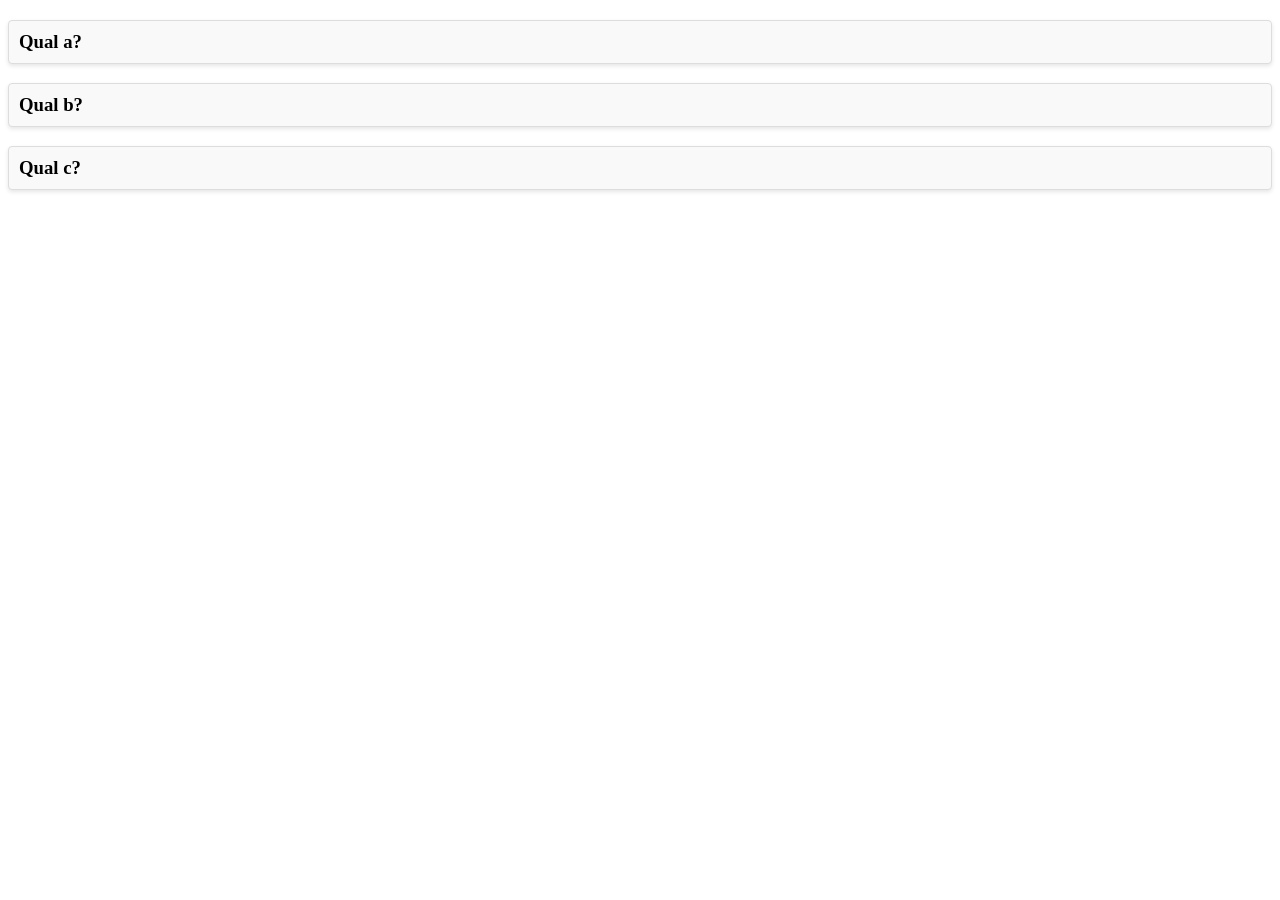
==== index.html @ 614316bc "alteracao de nome" ====
<!DOCTYPE html>
<html lang="en">
<head>
    <meta charset="UTF-8">
    <title>FAQ</title>

    <style>
.dt_faq_section h3[itemprop="name"] {
  cursor: pointer;
  background-color: #f9f9f9;
  padding: 10px;
  border: 1px solid #ddd;
  margin-top: 20px;
  border-radius: 4px;
  box-shadow: 0 2px 4px rgba(0, 0, 0, 0.1);
  margin-bottom: -1px;
}

.flat-bottom {
  border-bottom-left-radius: 0 !important;
  border-bottom-right-radius: 0 !important;
}

.dt_faq_section [itemprop="acceptedAnswer"] {
  padding: 10px;
  border: 1px solid #ddd;
  background-color: #fff;
  border-bottom-left-radius: 4px;
  border-bottom-right-radius: 4px;
  box-shadow: 0 2px 4px rgba(0, 0, 0, 0.05);
  border-top: none;
}

.flat-top {
  margin-top: 0;
}

.dt_faq_section [itemprop="acceptedAnswer"] p {
  margin: 0;
}
    </style>

    <script src="https://code.jquery.com/jquery-3.6.0.min.js"></script>
</head>

<body>
  <section class="dt_faq_section">
    <div itemprop="mainEntity" itemscope="" itemtype="https://schema.org/Question">
      <h3 itemprop="name">Qual a?</h3>
      <div itemprop="acceptedAnswer" itemscope="" itemtype="https://schema.org/Answer">
        <p itemprop="text">Resp a </p>
      </div>
    </div>
  </section>

  <section class="dt_faq_section">
    <div itemprop="mainEntity" itemscope="" itemtype="https://schema.org/Question">
      <h3 itemprop="name">Qual b?</h3>
      <div itemprop="acceptedAnswer" itemscope="" itemtype="https://schema.org/Answer">
        <p itemprop="text">Resp b </p>
      </div>
    </div>
  </section>

  <section class="dt_faq_section">
    <div itemprop="mainEntity" itemscope="" itemtype="https://schema.org/Question">
      <h3 itemprop="name">Qual c?</h3>
      <div itemprop="acceptedAnswer" itemscope="" itemtype="https://schema.org/Answer">
        <p itemprop="text">Resp c </p>
      </div>
    </div>
  </section>

<script>
jQuery(document).ready(function() {
  // Oculta todas as respostas quando a página é carregada
  jQuery('.dt_faq_section [itemprop="acceptedAnswer"]').hide();

  // Adiciona um evento de clique aos títulos das perguntas
  jQuery('.dt_faq_section h3[itemprop="name"]').click(function() {
    // Alterna a visibilidade da resposta correspondente
    jQuery(this).next('[itemprop="acceptedAnswer"]').slideToggle();
    // Alterna a classe para ajustar os estilos de borda
    jQuery(this).toggleClass('flat-bottom');
    jQuery(this).next('[itemprop="acceptedAnswer"]').toggleClass('flat-top');
  });
});
</script>
</body>
</html>
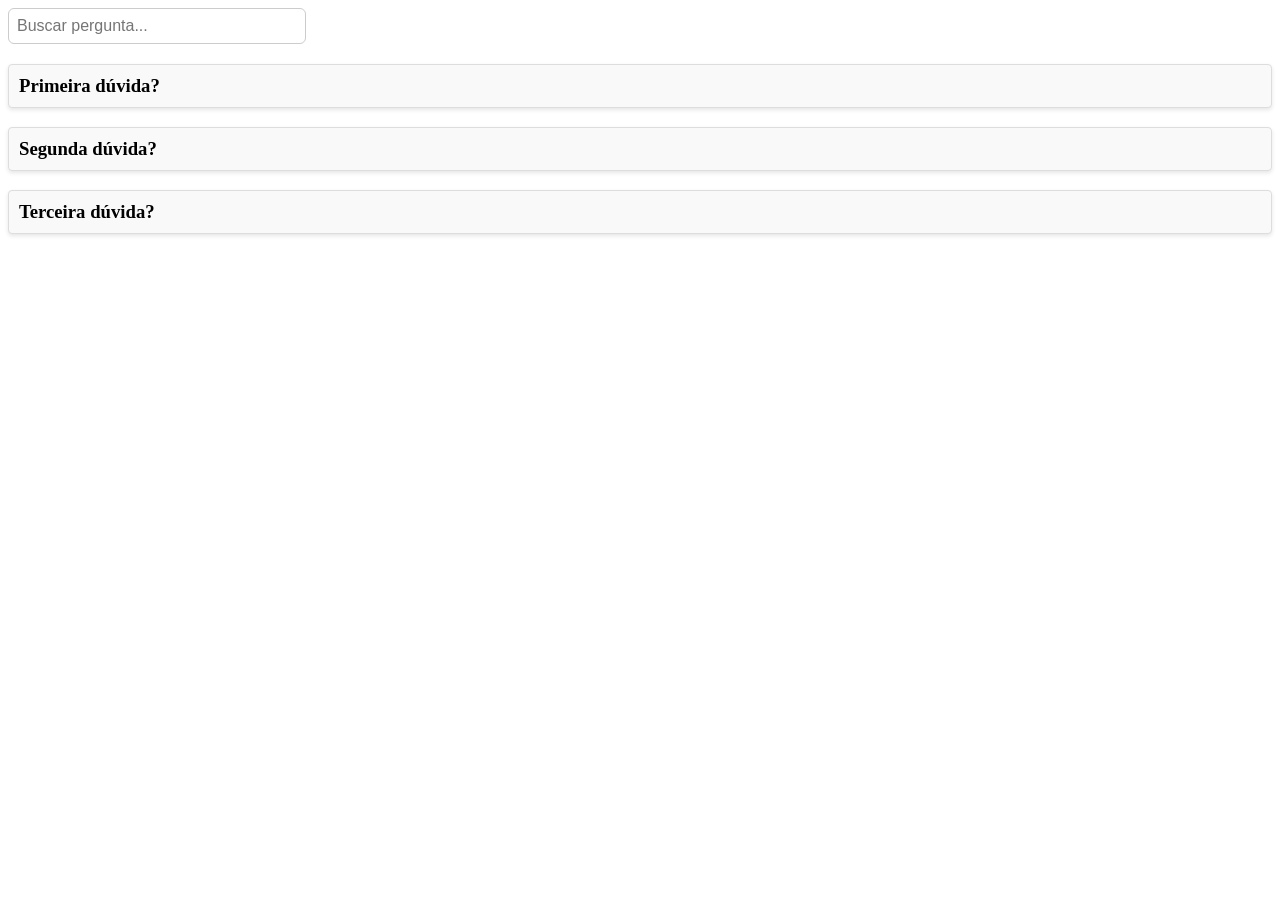
==== commit cfadf183: "inclusao da busca" ====
--- a/index.html
+++ b/index.html
@@ -44,29 +44,33 @@
 </head>
 
 <body>
+
+<input type="text" id="busca" placeholder="Buscar pergunta..."
+  style="width: 280px; padding: 8px; font-size: 16px; border: 1px solid #ccc; border-radius: 6px;">
+
   <section class="dt_faq_section">
     <div itemprop="mainEntity" itemscope="" itemtype="https://schema.org/Question">
-      <h3 itemprop="name">Qual a?</h3>
+      <h3 itemprop="name">Primeira dúvida?</h3>
       <div itemprop="acceptedAnswer" itemscope="" itemtype="https://schema.org/Answer">
-        <p itemprop="text">Resp a </p>
+        <p itemprop="text">Resposta 1</p>
       </div>
     </div>
   </section>
 
   <section class="dt_faq_section">
     <div itemprop="mainEntity" itemscope="" itemtype="https://schema.org/Question">
-      <h3 itemprop="name">Qual b?</h3>
+      <h3 itemprop="name">Segunda dúvida?</h3>
       <div itemprop="acceptedAnswer" itemscope="" itemtype="https://schema.org/Answer">
-        <p itemprop="text">Resp b </p>
+        <p itemprop="text">Resposta 2</p>
       </div>
     </div>
   </section>
 
   <section class="dt_faq_section">
     <div itemprop="mainEntity" itemscope="" itemtype="https://schema.org/Question">
-      <h3 itemprop="name">Qual c?</h3>
+      <h3 itemprop="name">Terceira dúvida?</h3>
       <div itemprop="acceptedAnswer" itemscope="" itemtype="https://schema.org/Answer">
-        <p itemprop="text">Resp c </p>
+        <p itemprop="text">Resposta 3 </p>
       </div>
     </div>
   </section>
@@ -85,6 +89,21 @@
     jQuery(this).next('[itemprop="acceptedAnswer"]').toggleClass('flat-top');
   });
 });
+  $('#busca').on('keyup', function() {
+  var termo = $(this).val().toLowerCase();
+
+  $('.dt_faq_section').each(function() {
+    var pergunta = $(this).find('h3[itemprop="name"]').text().toLowerCase();
+    var resposta = $(this).find('[itemprop="text"]').text().toLowerCase();
+
+    if (pergunta.includes(termo) || resposta.includes(termo)) {
+      $(this).show();
+    } else {
+      $(this).hide();
+    }
+  });
+});
+
 </script>
 </body>
 </html>
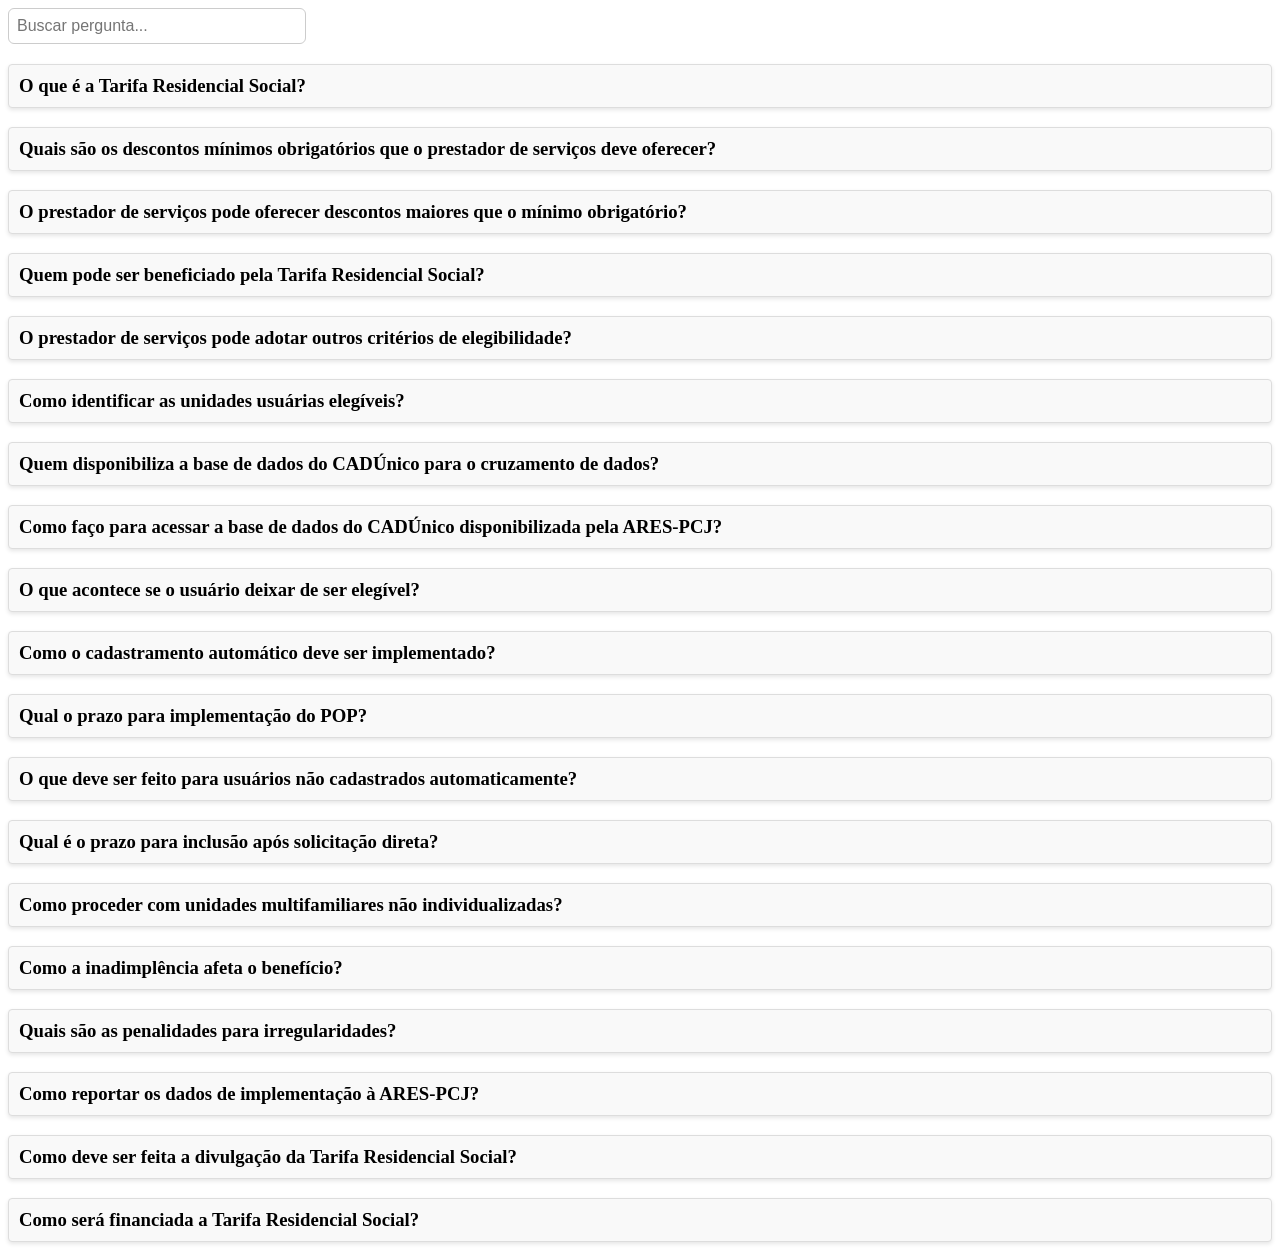
==== commit e3007079: "inclusao das perguntas e respostas" ====
--- a/index.html
+++ b/index.html
@@ -50,27 +50,264 @@
 
   <section class="dt_faq_section">
     <div itemprop="mainEntity" itemscope="" itemtype="https://schema.org/Question">
-      <h3 itemprop="name">Primeira dúvida?</h3>
-      <div itemprop="acceptedAnswer" itemscope="" itemtype="https://schema.org/Answer">
-        <p itemprop="text">Resposta 1</p>
-      </div>
-    </div>
-  </section>
-
-  <section class="dt_faq_section">
-    <div itemprop="mainEntity" itemscope="" itemtype="https://schema.org/Question">
-      <h3 itemprop="name">Segunda dúvida?</h3>
-      <div itemprop="acceptedAnswer" itemscope="" itemtype="https://schema.org/Answer">
-        <p itemprop="text">Resposta 2</p>
-      </div>
-    </div>
-  </section>
-
-  <section class="dt_faq_section">
-    <div itemprop="mainEntity" itemscope="" itemtype="https://schema.org/Question">
-      <h3 itemprop="name">Terceira dúvida?</h3>
-      <div itemprop="acceptedAnswer" itemscope="" itemtype="https://schema.org/Answer">
-        <p itemprop="text">Resposta 3 </p>
+      <h3 itemprop="name">O que é a Tarifa Residencial Social? </h3>
+      <div itemprop="acceptedAnswer" itemscope="" itemtype="https://schema.org/Answer">
+        <p itemprop="text">A Tarifa Residencial Social é um benefício que concede descontos
+          nas tarifas de água e esgoto para famílias de baixa renda, visando garantir o acesso
+          a serviços básicos essenciais com modicidade tarifária.</p>
+      </div>
+    </div>
+  </section>
+
+  <section class="dt_faq_section">
+    <div itemprop="mainEntity" itemscope="" itemtype="https://schema.org/Question">
+      <h3 itemprop="name">Quais são os descontos mínimos obrigatórios que o prestador
+        de serviços deve oferecer? </h3>
+      <div itemprop="acceptedAnswer" itemscope="" itemtype="https://schema.org/Answer">
+        <p itemprop="text">
+          <ul>
+            <li>50% de desconto para consumo de até 15 m³/mês.</li>
+            <li>25% de desconto para consumo entre 15 m³ e 20 m³/mês.</li>
+          </ul>
+        Para consumos superiores a 20 m³/mês, aplica-se o valor normal da tarifa, mas o
+        benefício não é perdido.
+        </p>
+      </div>
+    </div>
+  </section>
+
+  <section class="dt_faq_section">
+    <div itemprop="mainEntity" itemscope="" itemtype="https://schema.org/Question">
+      <h3 itemprop="name">O prestador de serviços pode oferecer descontos maiores
+        que o mínimo obrigatório? </h3>
+      <div itemprop="acceptedAnswer" itemscope="" itemtype="https://schema.org/Answer">
+        <p itemprop="text">Sim. A adoção de descontos maiores que o mínimo obrigatório
+          é permitida, observadas a razoabilidade e modicidade tarifária em relação
+          aos demais usuários, visto que o financiamento do benefício se dá majoritariamente
+          por meio de subsídios entre as categorias. </p>
+      </div>
+    </div>
+  </section>
+
+  <section class="dt_faq_section">
+    <div itemprop="mainEntity" itemscope="" itemtype="https://schema.org/Question">
+      <h3 itemprop="name">Quem pode ser beneficiado pela Tarifa Residencial Social? </h3>
+      <div itemprop="acceptedAnswer" itemscope="" itemtype="https://schema.org/Answer">
+        <p itemprop="text">Usuários com renda per capita de até 1/2 salário-mínimo que:
+        <ul>
+        <li>Estejam inscritos no CADÚnico ou;</li>
+        <li>Tenham membros na família que recebam Benefício de Prestação Continuada (BPC). </li>
+        </ul>
+        </p>
+      </div>
+    </div>
+  </section>
+
+  <section class="dt_faq_section">
+    <div itemprop="mainEntity" itemscope="" itemtype="https://schema.org/Question">
+      <h3 itemprop="name">O prestador de serviços pode adotar outros critérios de elegibilidade?</h3>
+      <div itemprop="acceptedAnswer" itemscope="" itemtype="https://schema.org/Answer">
+        <p itemprop="text">Sim. O prestador de serviços pode adotar outros critérios de
+          elegibilidade, desde que mantidos os critérios originais e que os novos apenas
+          ampliem o acesso ao benefício. Deve-se observar ainda a razoabilidade e
+          modicidade tarifária em relação aos demais usuários, visto que o financiamento
+          do benefício se dá majoritariamente por meio de subsídios entre as categorias.</p>
+      </div>
+    </div>
+  </section>
+
+  <section class="dt_faq_section">
+    <div itemprop="mainEntity" itemscope="" itemtype="https://schema.org/Question">
+      <h3 itemprop="name">Como identificar as unidades usuárias elegíveis? </h3>
+      <div itemprop="acceptedAnswer" itemscope="" itemtype="https://schema.org/Answer">
+        <p itemprop="text">
+          <ul>
+          <li>O prestador deve cruzar os dados do CADÚnico com o cadastro comercial,
+            utilizando o CPF como “chave” de integração. </li>
+          <li>Para o caso do BPC, até a presente versão destas “Perguntas Frequentes”
+            não há base de dados específica para cruzamento. Desta forma, o prestador
+            de serviços deve receber as solicitações diretamente nos canais de atendimento
+            ou, a seu critério, acessar bases oficiais à sua disposição para cruzamento de
+            dados, respeitados os critérios de elegibilidade. </li>
+          </ul>
+        </p>
+      </div>
+    </div>
+  </section>
+
+  <section class="dt_faq_section">
+    <div itemprop="mainEntity" itemscope="" itemtype="https://schema.org/Question">
+      <h3 itemprop="name">Quem disponibiliza a base de dados do CADÚnico para o cruzamento de dados? </h3>
+      <div itemprop="acceptedAnswer" itemscope="" itemtype="https://schema.org/Answer">
+        <p itemprop="text">A ARES-PCJ disponibilizará mensalmente aos prestadores de serviços as
+          bases de dados mais atualizadas do CADÚnico, a partir de convênio que possui com a
+          Secretaria Estadual de Desenvolvimento Social. </p>
+      </div>
+    </div>
+  </section>
+
+  <section class="dt_faq_section">
+    <div itemprop="mainEntity" itemscope="" itemtype="https://schema.org/Question">
+      <h3 itemprop="name">Como faço para acessar a base de dados do CADÚnico
+        disponibilizada pela ARES-PCJ? </h3>
+      <div itemprop="acceptedAnswer" itemscope="" itemtype="https://schema.org/Answer">
+        <p itemprop="text">Para o acesso à base de dados, o prestador de serviços deve
+          encaminhar o Termo de Responsabilidade e o(s) Termo(s) de Compromisso de
+          utilização dos dados devidamente assinados através da Plataforma de Protocolo
+          da ARES-PCJ (1Doc).</p>
+        <p itemprop="text">Após este envio, será compartilhado com os e-mails indicados o acesso a uma
+          pasta virtual permanente, onde poderá realizar mensalmente o download do arquivo
+          com a base de dados mais atualizada. </p>
+      </div>
+    </div>
+  </section>
+
+  <section class="dt_faq_section">
+    <div itemprop="mainEntity" itemscope="" itemtype="https://schema.org/Question">
+      <h3 itemprop="name">O que acontece se o usuário deixar de ser elegível? </h3>
+      <div itemprop="acceptedAnswer" itemscope="" itemtype="https://schema.org/Answer">
+        <p itemprop="text">O prestador deve notificar o usuário na fatura imediatamente
+          subsequente. O benefício será cancelado após três meses, caso as condições de
+          elegibilidade não sejam restabelecidas. </p>
+      </div>
+    </div>
+  </section>
+
+  <section class="dt_faq_section">
+    <div itemprop="mainEntity" itemscope="" itemtype="https://schema.org/Question">
+      <h3 itemprop="name">Como o cadastramento automático deve ser implementado? </h3>
+      <div itemprop="acceptedAnswer" itemscope="" itemtype="https://schema.org/Answer">
+        <p itemprop="text">O cadastramento automático deve:
+          <ul>
+          <li>Ser feito a partir da integração das bases de dados do CADÚnico e do
+            cadastro comercial. </li>
+          <li>Seguir Procedimento Operacional Padrão (POP) elaborado e enviado à ARES-PCJ. </li>
+          </ul>
+        </p>
+      </div>
+    </div>
+  </section>
+
+  <section class="dt_faq_section">
+    <div itemprop="mainEntity" itemscope="" itemtype="https://schema.org/Question">
+      <h3 itemprop="name">Qual o prazo para implementação do POP?</h3>
+      <div itemprop="acceptedAnswer" itemscope="" itemtype="https://schema.org/Answer">
+        <p itemprop="text">
+          <ul>
+          <li>90 dias para prestadores em municípios com mais de 100.000 habitantes.</li>
+          <li>120 dias para prestadores em municípios com até 100.000 habitantes.</li>
+          </ul>
+        </p>
+      </div>
+    </div>
+  </section>
+
+  <section class="dt_faq_section">
+    <div itemprop="mainEntity" itemscope="" itemtype="https://schema.org/Question">
+      <h3 itemprop="name">O que deve ser feito para usuários não cadastrados automaticamente?</h3>
+      <div itemprop="acceptedAnswer" itemscope="" itemtype="https://schema.org/Answer">
+        <p itemprop="text">Os usuários podem solicitar o benefício diretamente ao prestador, apresentando:
+        <ul>
+        <li>Documento oficial de identificação;</li>
+        <li>Comprovante de inscrição no CADÚnico ou equivalente.</li>
+        </ul>
+        </p>
+      </div>
+    </div>
+  </section>
+
+  <section class="dt_faq_section">
+    <div itemprop="mainEntity" itemscope="" itemtype="https://schema.org/Question">
+      <h3 itemprop="name">Qual é o prazo para inclusão após solicitação direta?</h3>
+      <div itemprop="acceptedAnswer" itemscope="" itemtype="https://schema.org/Answer">
+        <p itemprop="text">O prestador deve efetivar a inclusão em até 10 dias, desde
+          que os critérios mínimos sejam atendidos. </p>
+      </div>
+    </div>
+  </section>
+
+  <section class="dt_faq_section">
+    <div itemprop="mainEntity" itemscope="" itemtype="https://schema.org/Question">
+      <h3 itemprop="name">Como proceder com unidades multifamiliares não individualizadas?</h3>
+      <div itemprop="acceptedAnswer" itemscope="" itemtype="https://schema.org/Answer">
+        <p itemprop="text">Para usuários em unidades multifamiliares servidas por
+          medidor único, o prestador deve:
+          <ul>
+          <li>Implementar mecanismos como cashback ou discriminar os benefícios na fatura. </li>
+          <li>Garantir a inclusão de economias elegíveis, conforme os critérios do CADÚnico.</li>
+          </ul>
+        </p>
+      </div>
+    </div>
+  </section>
+
+  <section class="dt_faq_section">
+    <div itemprop="mainEntity" itemscope="" itemtype="https://schema.org/Question">
+      <h3 itemprop="name">Como a inadimplência afeta o benefício? </h3>
+      <div itemprop="acceptedAnswer" itemscope="" itemtype="https://schema.org/Answer">
+        <p itemprop="text">O usuário inadimplente mantém o direito ao benefício, mas
+          pode ter o fornecimento de água suspenso conforme previsto na Resolução
+          ARES-PCJ nº 50/2014. </p>
+      </div>
+    </div>
+  </section>
+
+  <section class="dt_faq_section">
+    <div itemprop="mainEntity" itemscope="" itemtype="https://schema.org/Question">
+      <h3 itemprop="name">Quais são as penalidades para irregularidades?</h3>
+      <div itemprop="acceptedAnswer" itemscope="" itemtype="https://schema.org/Answer">
+        <p itemprop="text">Beneficiários que cometerem irregularidades, como intervenções
+          nos sistemas de água e esgoto ou fornecimento de informações falsas, podem
+          perder o benefício por até 12 meses, após a conclusão de processo administrativo. </p>
+      </div>
+    </div>
+  </section>
+
+
+  <section class="dt_faq_section">
+    <div itemprop="mainEntity" itemscope="" itemtype="https://schema.org/Question">
+      <h3 itemprop="name">Como reportar os dados de implementação à ARES-PCJ? </h3>
+      <div itemprop="acceptedAnswer" itemscope="" itemtype="https://schema.org/Answer">
+        <p itemprop="text">Os prestadores devem enviar mensalmente:
+          <ul>
+          <li>Número de beneficiários incluídos e excluídos. </li>
+          <li>Dados de volume e faturamento da categoria Residencial Social.</li>
+          <li>Informações sobre inadimplência e suspensão de serviços</li>
+          </ul>
+        </p>
+      </div>
+    </div>
+  </section>
+
+  <section class="dt_faq_section">
+    <div itemprop="mainEntity" itemscope="" itemtype="https://schema.org/Question">
+      <h3 itemprop="name">Como deve ser feita a divulgação da Tarifa Residencial Social?</h3>
+      <div itemprop="acceptedAnswer" itemscope="" itemtype="https://schema.org/Answer">
+        <p itemprop="text">A divulgação deve ser ampla e incluir:
+          <ul>
+          <li>Faturas mensais;</li>
+          <li>Site oficial do prestador;</li>
+          <li>Redes sociais e canais digitais;</li>
+          <li>Postos de atendimento físico.</li>
+          </ul>
+        </p>
+      </div>
+    </div>
+  </section>
+
+  <section class="dt_faq_section">
+    <div itemprop="mainEntity" itemscope="" itemtype="https://schema.org/Question">
+      <h3 itemprop="name">Como será financiada a Tarifa Residencial Social? </h3>
+      <div itemprop="acceptedAnswer" itemscope="" itemtype="https://schema.org/Answer">
+        <p itemprop="text">O benefício será financiado por subsídio tarifário, rateado
+          entre as demais categorias de consumidores. Os prestadores têm direito à
+          recomposição econômico-financeira, conforme os processos de revisão e reajuste
+          tarifários.
+          <ul>
+          <li>Descontos Cumulativos após 20 m³ (§1º do Art. 3º) </li>
+          <li>Periodicidade e Cadastro mais atualizado </li>
+          </ul>
+        </p>
       </div>
     </div>
   </section>
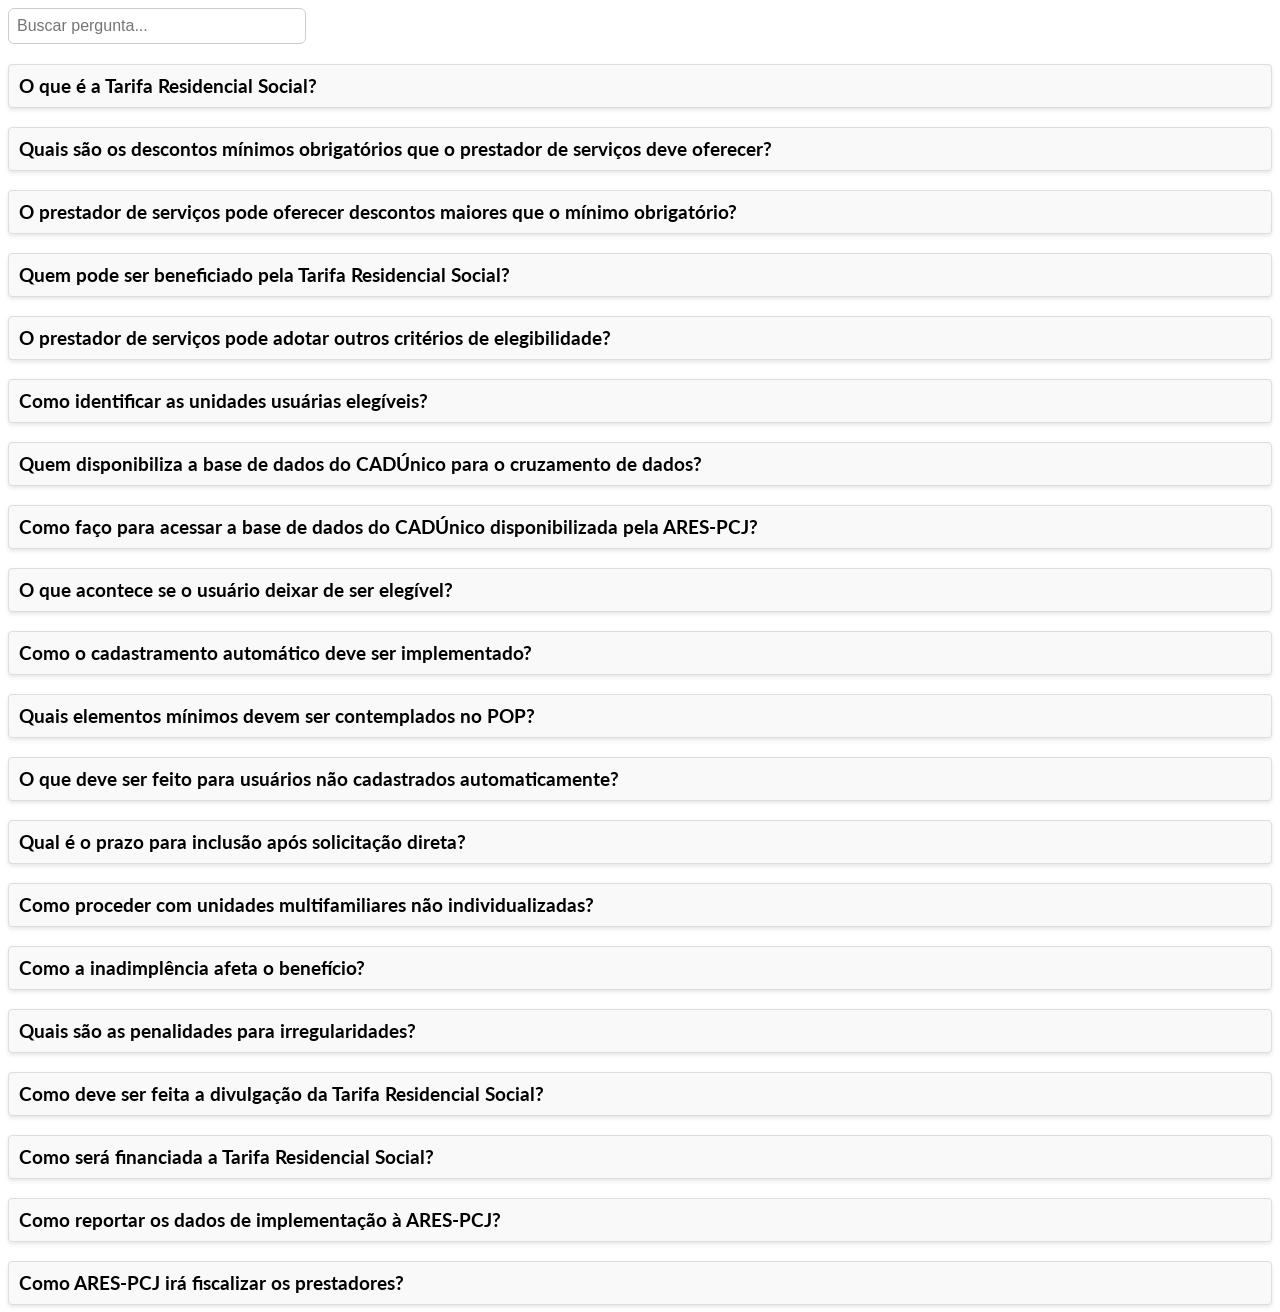
==== commit 5b854c95: "separaçao em arquivos texto_vs_23/05/25" ====
--- a/index.html
+++ b/index.html
@@ -3,344 +3,270 @@
 <head>
     <meta charset="UTF-8">
     <title>FAQ</title>
-
-    <style>
-.dt_faq_section h3[itemprop="name"] {
-  cursor: pointer;
-  background-color: #f9f9f9;
-  padding: 10px;
-  border: 1px solid #ddd;
-  margin-top: 20px;
-  border-radius: 4px;
-  box-shadow: 0 2px 4px rgba(0, 0, 0, 0.1);
-  margin-bottom: -1px;
-}
-
-.flat-bottom {
-  border-bottom-left-radius: 0 !important;
-  border-bottom-right-radius: 0 !important;
-}
-
-.dt_faq_section [itemprop="acceptedAnswer"] {
-  padding: 10px;
-  border: 1px solid #ddd;
-  background-color: #fff;
-  border-bottom-left-radius: 4px;
-  border-bottom-right-radius: 4px;
-  box-shadow: 0 2px 4px rgba(0, 0, 0, 0.05);
-  border-top: none;
-}
-
-.flat-top {
-  margin-top: 0;
-}
-
-.dt_faq_section [itemprop="acceptedAnswer"] p {
-  margin: 0;
-}
-    </style>
+    <link rel="stylesheet" href="style.css">
+    <link href="https://fonts.googleapis.com/css2?family=Lato&display=swap" rel="stylesheet">
+
 
     <script src="https://code.jquery.com/jquery-3.6.0.min.js"></script>
 </head>
 
 <body>
 
-<input type="text" id="busca" placeholder="Buscar pergunta..."
+<input type="text" id="busca" aria-label="Buscar pergunta" placeholder="Buscar pergunta..."
   style="width: 280px; padding: 8px; font-size: 16px; border: 1px solid #ccc; border-radius: 6px;">
 
-  <section class="dt_faq_section">
-    <div itemprop="mainEntity" itemscope="" itemtype="https://schema.org/Question">
-      <h3 itemprop="name">O que é a Tarifa Residencial Social? </h3>
-      <div itemprop="acceptedAnswer" itemscope="" itemtype="https://schema.org/Answer">
-        <p itemprop="text">A Tarifa Residencial Social é um benefício que concede descontos
-          nas tarifas de água e esgoto para famílias de baixa renda, visando garantir o acesso
-          a serviços básicos essenciais com modicidade tarifária.</p>
-      </div>
-    </div>
-  </section>
-
-  <section class="dt_faq_section">
-    <div itemprop="mainEntity" itemscope="" itemtype="https://schema.org/Question">
-      <h3 itemprop="name">Quais são os descontos mínimos obrigatórios que o prestador
-        de serviços deve oferecer? </h3>
-      <div itemprop="acceptedAnswer" itemscope="" itemtype="https://schema.org/Answer">
-        <p itemprop="text">
-          <ul>
-            <li>50% de desconto para consumo de até 15 m³/mês.</li>
-            <li>25% de desconto para consumo entre 15 m³ e 20 m³/mês.</li>
-          </ul>
-        Para consumos superiores a 20 m³/mês, aplica-se o valor normal da tarifa, mas o
-        benefício não é perdido.
-        </p>
-      </div>
-    </div>
-  </section>
-
-  <section class="dt_faq_section">
-    <div itemprop="mainEntity" itemscope="" itemtype="https://schema.org/Question">
-      <h3 itemprop="name">O prestador de serviços pode oferecer descontos maiores
-        que o mínimo obrigatório? </h3>
-      <div itemprop="acceptedAnswer" itemscope="" itemtype="https://schema.org/Answer">
-        <p itemprop="text">Sim. A adoção de descontos maiores que o mínimo obrigatório
-          é permitida, observadas a razoabilidade e modicidade tarifária em relação
-          aos demais usuários, visto que o financiamento do benefício se dá majoritariamente
-          por meio de subsídios entre as categorias. </p>
-      </div>
-    </div>
-  </section>
-
-  <section class="dt_faq_section">
-    <div itemprop="mainEntity" itemscope="" itemtype="https://schema.org/Question">
-      <h3 itemprop="name">Quem pode ser beneficiado pela Tarifa Residencial Social? </h3>
-      <div itemprop="acceptedAnswer" itemscope="" itemtype="https://schema.org/Answer">
-        <p itemprop="text">Usuários com renda per capita de até 1/2 salário-mínimo que:
+<section class="dt_faq_section">
+  <div itemprop="mainEntity" itemscope itemtype="https://schema.org/Question">
+    <h3 itemprop="name">O que é a Tarifa Residencial Social?</h3>
+    <div itemprop="acceptedAnswer" itemscope itemtype="https://schema.org/Answer">
+      <p itemprop="text">A Tarifa Residencial Social é um benefício que concede descontos nas tarifas de água e esgoto para famílias de baixa renda, visando garantir o acesso a serviços básicos essenciais com modicidade tarifária.</p>
+    </div>
+  </div>
+</section>
+
+<section class="dt_faq_section">
+  <div itemprop="mainEntity" itemscope itemtype="https://schema.org/Question">
+    <h3 itemprop="name">Quais são os descontos mínimos obrigatórios que o prestador de serviços deve oferecer?</h3>
+    <div itemprop="acceptedAnswer" itemscope itemtype="https://schema.org/Answer">
+      <p itemprop="text">
         <ul>
+          <li>50% de desconto para consumo de até 15 m³/mês.</li>
+          <li>25% de desconto para consumo entre 15 m³ e 20 m³/mês.</li>
+        </ul>
+        Para consumos superiores a 20 m³/mês, aplica-se o valor normal da tarifa apenas nos volumes acima de 20 m³, sendo que para os volumes inferiores a 20 m³ aplicam-se os valores com descontos acima indicados.
+      </p>
+    </div>
+  </div>
+</section>
+
+<section class="dt_faq_section">
+  <div itemprop="mainEntity" itemscope itemtype="https://schema.org/Question">
+    <h3 itemprop="name">O prestador de serviços pode oferecer descontos maiores que o mínimo obrigatório?</h3>
+    <div itemprop="acceptedAnswer" itemscope itemtype="https://schema.org/Answer">
+      <p itemprop="text">Sim. A adoção de descontos maiores que o mínimo obrigatório é permitida, observadas a razoabilidade e modicidade tarifária em relação aos demais usuários, visto que o financiamento do benefício se dá majoritariamente por meio de subsídios entre as categorias.</p>
+    </div>
+  </div>
+</section>
+
+<section class="dt_faq_section">
+  <div itemprop="mainEntity" itemscope itemtype="https://schema.org/Question">
+    <h3 itemprop="name">Quem pode ser beneficiado pela Tarifa Residencial Social?</h3>
+    <div itemprop="acceptedAnswer" itemscope itemtype="https://schema.org/Answer">
+      <p itemprop="text">
+        Usuários com renda per capita de até 1/2 salário-mínimo que:
+      </p>
+      <ul itemprop="text">
         <li>Estejam inscritos no CADÚnico ou;</li>
-        <li>Tenham membros na família que recebam Benefício de Prestação Continuada (BPC). </li>
-        </ul>
-        </p>
-      </div>
-    </div>
-  </section>
-
-  <section class="dt_faq_section">
-    <div itemprop="mainEntity" itemscope="" itemtype="https://schema.org/Question">
-      <h3 itemprop="name">O prestador de serviços pode adotar outros critérios de elegibilidade?</h3>
-      <div itemprop="acceptedAnswer" itemscope="" itemtype="https://schema.org/Answer">
-        <p itemprop="text">Sim. O prestador de serviços pode adotar outros critérios de
-          elegibilidade, desde que mantidos os critérios originais e que os novos apenas
-          ampliem o acesso ao benefício. Deve-se observar ainda a razoabilidade e
-          modicidade tarifária em relação aos demais usuários, visto que o financiamento
-          do benefício se dá majoritariamente por meio de subsídios entre as categorias.</p>
-      </div>
-    </div>
-  </section>
-
-  <section class="dt_faq_section">
-    <div itemprop="mainEntity" itemscope="" itemtype="https://schema.org/Question">
-      <h3 itemprop="name">Como identificar as unidades usuárias elegíveis? </h3>
-      <div itemprop="acceptedAnswer" itemscope="" itemtype="https://schema.org/Answer">
-        <p itemprop="text">
-          <ul>
-          <li>O prestador deve cruzar os dados do CADÚnico com o cadastro comercial,
-            utilizando o CPF como “chave” de integração. </li>
-          <li>Para o caso do BPC, até a presente versão destas “Perguntas Frequentes”
-            não há base de dados específica para cruzamento. Desta forma, o prestador
-            de serviços deve receber as solicitações diretamente nos canais de atendimento
-            ou, a seu critério, acessar bases oficiais à sua disposição para cruzamento de
-            dados, respeitados os critérios de elegibilidade. </li>
-          </ul>
-        </p>
-      </div>
-    </div>
-  </section>
-
-  <section class="dt_faq_section">
-    <div itemprop="mainEntity" itemscope="" itemtype="https://schema.org/Question">
-      <h3 itemprop="name">Quem disponibiliza a base de dados do CADÚnico para o cruzamento de dados? </h3>
-      <div itemprop="acceptedAnswer" itemscope="" itemtype="https://schema.org/Answer">
-        <p itemprop="text">A ARES-PCJ disponibilizará mensalmente aos prestadores de serviços as
-          bases de dados mais atualizadas do CADÚnico, a partir de convênio que possui com a
-          Secretaria Estadual de Desenvolvimento Social. </p>
-      </div>
-    </div>
-  </section>
-
-  <section class="dt_faq_section">
-    <div itemprop="mainEntity" itemscope="" itemtype="https://schema.org/Question">
-      <h3 itemprop="name">Como faço para acessar a base de dados do CADÚnico
-        disponibilizada pela ARES-PCJ? </h3>
-      <div itemprop="acceptedAnswer" itemscope="" itemtype="https://schema.org/Answer">
-        <p itemprop="text">Para o acesso à base de dados, o prestador de serviços deve
-          encaminhar o Termo de Responsabilidade e o(s) Termo(s) de Compromisso de
-          utilização dos dados devidamente assinados através da Plataforma de Protocolo
-          da ARES-PCJ (1Doc).</p>
-        <p itemprop="text">Após este envio, será compartilhado com os e-mails indicados o acesso a uma
-          pasta virtual permanente, onde poderá realizar mensalmente o download do arquivo
-          com a base de dados mais atualizada. </p>
-      </div>
-    </div>
-  </section>
-
-  <section class="dt_faq_section">
-    <div itemprop="mainEntity" itemscope="" itemtype="https://schema.org/Question">
-      <h3 itemprop="name">O que acontece se o usuário deixar de ser elegível? </h3>
-      <div itemprop="acceptedAnswer" itemscope="" itemtype="https://schema.org/Answer">
-        <p itemprop="text">O prestador deve notificar o usuário na fatura imediatamente
-          subsequente. O benefício será cancelado após três meses, caso as condições de
-          elegibilidade não sejam restabelecidas. </p>
-      </div>
-    </div>
-  </section>
-
-  <section class="dt_faq_section">
-    <div itemprop="mainEntity" itemscope="" itemtype="https://schema.org/Question">
-      <h3 itemprop="name">Como o cadastramento automático deve ser implementado? </h3>
-      <div itemprop="acceptedAnswer" itemscope="" itemtype="https://schema.org/Answer">
-        <p itemprop="text">O cadastramento automático deve:
-          <ul>
-          <li>Ser feito a partir da integração das bases de dados do CADÚnico e do
-            cadastro comercial. </li>
-          <li>Seguir Procedimento Operacional Padrão (POP) elaborado e enviado à ARES-PCJ. </li>
-          </ul>
-        </p>
-      </div>
-    </div>
-  </section>
-
-  <section class="dt_faq_section">
-    <div itemprop="mainEntity" itemscope="" itemtype="https://schema.org/Question">
-      <h3 itemprop="name">Qual o prazo para implementação do POP?</h3>
-      <div itemprop="acceptedAnswer" itemscope="" itemtype="https://schema.org/Answer">
-        <p itemprop="text">
-          <ul>
-          <li>90 dias para prestadores em municípios com mais de 100.000 habitantes.</li>
-          <li>120 dias para prestadores em municípios com até 100.000 habitantes.</li>
-          </ul>
-        </p>
-      </div>
-    </div>
-  </section>
-
-  <section class="dt_faq_section">
-    <div itemprop="mainEntity" itemscope="" itemtype="https://schema.org/Question">
-      <h3 itemprop="name">O que deve ser feito para usuários não cadastrados automaticamente?</h3>
-      <div itemprop="acceptedAnswer" itemscope="" itemtype="https://schema.org/Answer">
-        <p itemprop="text">Os usuários podem solicitar o benefício diretamente ao prestador, apresentando:
-        <ul>
-        <li>Documento oficial de identificação;</li>
-        <li>Comprovante de inscrição no CADÚnico ou equivalente.</li>
-        </ul>
-        </p>
-      </div>
-    </div>
-  </section>
-
-  <section class="dt_faq_section">
-    <div itemprop="mainEntity" itemscope="" itemtype="https://schema.org/Question">
-      <h3 itemprop="name">Qual é o prazo para inclusão após solicitação direta?</h3>
-      <div itemprop="acceptedAnswer" itemscope="" itemtype="https://schema.org/Answer">
-        <p itemprop="text">O prestador deve efetivar a inclusão em até 10 dias, desde
-          que os critérios mínimos sejam atendidos. </p>
-      </div>
-    </div>
-  </section>
-
-  <section class="dt_faq_section">
-    <div itemprop="mainEntity" itemscope="" itemtype="https://schema.org/Question">
-      <h3 itemprop="name">Como proceder com unidades multifamiliares não individualizadas?</h3>
-      <div itemprop="acceptedAnswer" itemscope="" itemtype="https://schema.org/Answer">
-        <p itemprop="text">Para usuários em unidades multifamiliares servidas por
-          medidor único, o prestador deve:
-          <ul>
-          <li>Implementar mecanismos como cashback ou discriminar os benefícios na fatura. </li>
-          <li>Garantir a inclusão de economias elegíveis, conforme os critérios do CADÚnico.</li>
-          </ul>
-        </p>
-      </div>
-    </div>
-  </section>
-
-  <section class="dt_faq_section">
-    <div itemprop="mainEntity" itemscope="" itemtype="https://schema.org/Question">
-      <h3 itemprop="name">Como a inadimplência afeta o benefício? </h3>
-      <div itemprop="acceptedAnswer" itemscope="" itemtype="https://schema.org/Answer">
-        <p itemprop="text">O usuário inadimplente mantém o direito ao benefício, mas
-          pode ter o fornecimento de água suspenso conforme previsto na Resolução
-          ARES-PCJ nº 50/2014. </p>
-      </div>
-    </div>
-  </section>
-
-  <section class="dt_faq_section">
-    <div itemprop="mainEntity" itemscope="" itemtype="https://schema.org/Question">
-      <h3 itemprop="name">Quais são as penalidades para irregularidades?</h3>
-      <div itemprop="acceptedAnswer" itemscope="" itemtype="https://schema.org/Answer">
-        <p itemprop="text">Beneficiários que cometerem irregularidades, como intervenções
-          nos sistemas de água e esgoto ou fornecimento de informações falsas, podem
-          perder o benefício por até 12 meses, após a conclusão de processo administrativo. </p>
-      </div>
-    </div>
-  </section>
-
-
-  <section class="dt_faq_section">
-    <div itemprop="mainEntity" itemscope="" itemtype="https://schema.org/Question">
-      <h3 itemprop="name">Como reportar os dados de implementação à ARES-PCJ? </h3>
-      <div itemprop="acceptedAnswer" itemscope="" itemtype="https://schema.org/Answer">
-        <p itemprop="text">Os prestadores devem enviar mensalmente:
-          <ul>
-          <li>Número de beneficiários incluídos e excluídos. </li>
-          <li>Dados de volume e faturamento da categoria Residencial Social.</li>
-          <li>Informações sobre inadimplência e suspensão de serviços</li>
-          </ul>
-        </p>
-      </div>
-    </div>
-  </section>
-
-  <section class="dt_faq_section">
-    <div itemprop="mainEntity" itemscope="" itemtype="https://schema.org/Question">
-      <h3 itemprop="name">Como deve ser feita a divulgação da Tarifa Residencial Social?</h3>
-      <div itemprop="acceptedAnswer" itemscope="" itemtype="https://schema.org/Answer">
-        <p itemprop="text">A divulgação deve ser ampla e incluir:
-          <ul>
-          <li>Faturas mensais;</li>
-          <li>Site oficial do prestador;</li>
-          <li>Redes sociais e canais digitais;</li>
-          <li>Postos de atendimento físico.</li>
-          </ul>
-        </p>
-      </div>
-    </div>
-  </section>
-
-  <section class="dt_faq_section">
-    <div itemprop="mainEntity" itemscope="" itemtype="https://schema.org/Question">
-      <h3 itemprop="name">Como será financiada a Tarifa Residencial Social? </h3>
-      <div itemprop="acceptedAnswer" itemscope="" itemtype="https://schema.org/Answer">
-        <p itemprop="text">O benefício será financiado por subsídio tarifário, rateado
-          entre as demais categorias de consumidores. Os prestadores têm direito à
-          recomposição econômico-financeira, conforme os processos de revisão e reajuste
-          tarifários.
-          <ul>
-          <li>Descontos Cumulativos após 20 m³ (§1º do Art. 3º) </li>
-          <li>Periodicidade e Cadastro mais atualizado </li>
-          </ul>
-        </p>
-      </div>
-    </div>
-  </section>
-
-<script>
-jQuery(document).ready(function() {
-  // Oculta todas as respostas quando a página é carregada
-  jQuery('.dt_faq_section [itemprop="acceptedAnswer"]').hide();
-
-  // Adiciona um evento de clique aos títulos das perguntas
-  jQuery('.dt_faq_section h3[itemprop="name"]').click(function() {
-    // Alterna a visibilidade da resposta correspondente
-    jQuery(this).next('[itemprop="acceptedAnswer"]').slideToggle();
-    // Alterna a classe para ajustar os estilos de borda
-    jQuery(this).toggleClass('flat-bottom');
-    jQuery(this).next('[itemprop="acceptedAnswer"]').toggleClass('flat-top');
-  });
-});
-  $('#busca').on('keyup', function() {
-  var termo = $(this).val().toLowerCase();
-
-  $('.dt_faq_section').each(function() {
-    var pergunta = $(this).find('h3[itemprop="name"]').text().toLowerCase();
-    var resposta = $(this).find('[itemprop="text"]').text().toLowerCase();
-
-    if (pergunta.includes(termo) || resposta.includes(termo)) {
-      $(this).show();
-    } else {
-      $(this).hide();
-    }
-  });
-});
-
-</script>
+        <li>Tenham membros na família que recebam Benefício de Prestação Continuada (BPC).</li>
+      </ul>
+    </div>
+  </div>
+</section>
+
+<section class="dt_faq_section">
+  <div itemprop="mainEntity" itemscope itemtype="https://schema.org/Question">
+    <h3 itemprop="name">O prestador de serviços pode adotar outros critérios de elegibilidade?</h3>
+    <div itemprop="acceptedAnswer" itemscope itemtype="https://schema.org/Answer">
+      <p itemprop="text">Sim. O prestador de serviços pode adotar outros critérios de elegibilidade, desde que mantidos os critérios originais e que os novos apenas ampliem o acesso ao benefício. Deve-se observar ainda a razoabilidade e modicidade tarifária em relação aos demais usuários, visto que o financiamento do benefício se dá majoritariamente por meio de subsídios entre as categorias.</p>
+    </div>
+  </div>
+</section>
+
+<section class="dt_faq_section">
+  <div itemprop="mainEntity" itemscope itemtype="https://schema.org/Question">
+    <h3 itemprop="name">Como identificar as unidades usuárias elegíveis?</h3>
+    <div itemprop="acceptedAnswer" itemscope itemtype="https://schema.org/Answer">
+      <ul itemprop="text">
+        <li>O prestador deve cruzar os dados do CADÚnico com o cadastro comercial, utilizando o CPF como “chave” de integração.</li>
+        <li>Para o caso do BPC, até a presente versão destas “Perguntas Frequentes” não há base de dados específica para cruzamento. Desta forma, o prestador de serviços deve receber as solicitações diretamente nos canais de atendimento ou, a seu critério, acessar bases oficiais à sua disposição para cruzamento de dados, respeitados os critérios de elegibilidade.</li>
+      </ul>
+    </div>
+  </div>
+</section>
+
+
+<section class="dt_faq_section">
+  <div itemprop="mainEntity" itemscope itemtype="https://schema.org/Question">
+    <h3 itemprop="name">Quem disponibiliza a base de dados do CADÚnico para o cruzamento de dados?</h3>
+    <div itemprop="acceptedAnswer" itemscope itemtype="https://schema.org/Answer">
+      <p itemprop="text">A ARES-PCJ disponibilizará mensalmente aos prestadores de serviços as bases de dados mais atualizadas do CADÚnico, a partir de convênio que possui com a Secretaria Estadual de Desenvolvimento Social.</p>
+    </div>
+  </div>
+</section>
+
+<section class="dt_faq_section">
+  <div itemprop="mainEntity" itemscope itemtype="https://schema.org/Question">
+    <h3 itemprop="name">Como faço para acessar a base de dados do CADÚnico disponibilizada pela ARES-PCJ?</h3>
+    <div itemprop="acceptedAnswer" itemscope itemtype="https://schema.org/Answer">
+      <p itemprop="text">Para o acesso à base de dados, o prestador de serviços deve encaminhar o Termo de Responsabilidade e o(s) Termo(s) de Compromisso de Manutenção de Sigilo de utilização dos dados devidamente assinados através da Plataforma de Protocolo da ARES-PCJ (1Doc).<br>
+      Após este envio, a equipe da ARES-PCJ avaliará os Termos e, estando em conformidade, será compartilhado com os e-mails indicados o acesso a uma pasta virtual permanente, onde poderá realizar mensalmente o download do arquivo com a base de dados mais atualizada disponibilizada pela Secretaria de Desenvolvimento Social do Estado (SEDS).</p>
+    </div>
+  </div>
+</section>
+
+<section class="dt_faq_section">
+  <div itemprop="mainEntity" itemscope itemtype="https://schema.org/Question">
+    <h3 itemprop="name">O que acontece se o usuário deixar de ser elegível?</h3>
+    <div itemprop="acceptedAnswer" itemscope itemtype="https://schema.org/Answer">
+      <p itemprop="text">O prestador deve notificar o usuário na fatura imediatamente subsequente. O benefício será cancelado após três meses, caso as condições de elegibilidade não sejam restabelecidas.</p>
+    </div>
+  </div>
+</section>
+
+<section class="dt_faq_section">
+  <div itemprop="mainEntity" itemscope itemtype="https://schema.org/Question">
+    <h3 itemprop="name">Como o cadastramento automático deve ser implementado?</h3>
+    <div itemprop="acceptedAnswer" itemscope itemtype="https://schema.org/Answer">
+      <p itemprop="text">O cadastramento automático deve:</p>
+      <ul itemprop="text">
+        <li>Ser feito a partir da integração das bases de dados do CADÚnico e do cadastro comercial.</li>
+        <li>Seguir Procedimento Operacional Padrão (POP) elaborado e enviado à ARES-PCJ.</li>
+      </ul>
+    </div>
+  </div>
+</section>
+
+<section class="dt_faq_section">
+  <div itemprop="mainEntity" itemscope itemtype="https://schema.org/Question">
+    <h3 itemprop="name">Quais elementos mínimos devem ser contemplados no POP?</h3>
+    <div itemprop="acceptedAnswer" itemscope itemtype="https://schema.org/Answer">
+      <p itemprop="text">O POP deve ser elaborado de forma detalhada e padronizada, com o objetivo de orientar a execução correta do procedimento adotado pelo prestador de serviços para o cadastramento automático. A ARES-PCJ disponibiliza (apenas a título de exemplo) um modelo de POP aos prestadores, para que possam adequá-lo aos seus procedimentos internos, ferramentas utilizadas e responsáveis e cargos envolvidos no processo.</p>
+    </div>
+  </div>
+</section>
+
+<section class="dt_faq_section">
+  <div itemprop="mainEntity" itemscope itemtype="https://schema.org/Question">
+    <h3 itemprop="name">O que deve ser feito para usuários não cadastrados automaticamente?</h3>
+    <div itemprop="acceptedAnswer" itemscope itemtype="https://schema.org/Answer">
+      <p itemprop="text">
+        Os usuários podem solicitar o benefício diretamente ao prestador de serviços, apresentando o documento oficial de identificação do responsável familiar e um dos seguintes documentos:
+      </p>
+      <ul itemprop="text">
+        <li>Comprovante de cadastramento no CADÚnico;</li>
+        <li>Cartão de beneficiário do BPC; ou</li>
+        <li>Extrato de pagamento de benefício ou declaração fornecida pelo Instituto Nacional do Seguro Social (INSS) ou outro regime de previdência social público ou privado.</li>
+      </ul>
+      <p>Reforçamos que o prestador de serviços não poderá exigir documentos diversos daqueles acima indicados para a classificação e a atualização das unidades usuárias na Tarifa Residencial Social.</p>
+    </div>
+  </div>
+</section>
+
+<section class="dt_faq_section">
+  <div itemprop="mainEntity" itemscope itemtype="https://schema.org/Question">
+    <h3 itemprop="name">Qual é o prazo para inclusão após solicitação direta?</h3>
+    <div itemprop="acceptedAnswer" itemscope itemtype="https://schema.org/Answer">
+      <p itemprop="text">
+        O prestador deve efetivar a inclusão em até 10 dias após a solicitação de cadastro, desde que os critérios mínimos sejam atendidos.
+      </p>
+    </div>
+  </div>
+</section>
+
+<section class="dt_faq_section">
+  <div itemprop="mainEntity" itemscope itemtype="https://schema.org/Question">
+    <h3 itemprop="name">Como proceder com unidades multifamiliares não individualizadas?</h3>
+    <div itemprop="acceptedAnswer" itemscope itemtype="https://schema.org/Answer">
+      <p itemprop="text">
+        Os usuários residentes em unidades multifamiliares servidas por medidor único sem individualização e que cumpram os critérios de elegibilidade para acesso à Tarifa Residencial Social poderão requerer sua inclusão diretamente ao prestador de serviços, a qualquer tempo e informar o endereço completo de sua residência, incluindo complementos de número de casa, bloco e/ou apartamento, no que couber.
+      </p>
+      <p>
+        O prestador de serviços deve adotar ao menos um dos seguintes procedimentos para efetivação da concessão dos benefícios aos usuários residentes em unidades multifamiliares:
+      </p>
+      <ul itemprop="text">
+        <li>Individualização da unidade usuária, considerada a viabilidade técnica e econômico-financeira;</li>
+        <li>Discriminação na fatura de água e esgoto da unidade multifamiliar do quantitativo das economias residenciais beneficiadas e o valor total correspondente a cada categoria;</li>
+        <li>Classificação integral da unidade multifamiliar não individualizada na Tarifa Residencial Social quando caracterizada como de interesse social.</li>
+      </ul>
+    </div>
+  </div>
+</section>
+
+<section class="dt_faq_section">
+  <div itemprop="mainEntity" itemscope itemtype="https://schema.org/Question">
+    <h3 itemprop="name">Como a inadimplência afeta o benefício?</h3>
+    <div itemprop="acceptedAnswer" itemscope itemtype="https://schema.org/Answer">
+      <p itemprop="text">
+        O usuário inadimplente mantém o direito ao benefício, mas pode ter o fornecimento de água suspenso conforme previsto na Resolução ARES-PCJ nº 50/2014.
+      </p>
+    </div>
+  </div>
+</section>
+
+<section class="dt_faq_section">
+  <div itemprop="mainEntity" itemscope itemtype="https://schema.org/Question">
+    <h3 itemprop="name">Quais são as penalidades para irregularidades?</h3>
+    <div itemprop="acceptedAnswer" itemscope itemtype="https://schema.org/Answer">
+      <p itemprop="text">
+        Beneficiários que cometerem irregularidades, como intervenções nos sistemas de água e esgoto ou fornecimento de informações falsas, podem perder o benefício por até 12 meses, após a conclusão de processo administrativo.
+      </p>
+    </div>
+  </div>
+</section>
+
+<section class="dt_faq_section">
+  <div itemprop="mainEntity" itemscope itemtype="https://schema.org/Question">
+    <h3 itemprop="name">Como deve ser feita a divulgação da Tarifa Residencial Social?</h3>
+    <div itemprop="acceptedAnswer" itemscope itemtype="https://schema.org/Answer">
+      <p itemprop="text">A divulgação deve ser ampla e incluir:</p>
+      <ul>
+        <li>Faturas mensais;</li>
+        <li>Site oficial do prestador;</li>
+        <li>Redes sociais e canais digitais;</li>
+        <li>Postos de atendimento físico.</li>
+      </ul>
+    </div>
+  </div>
+</section>
+
+<section class="dt_faq_section">
+  <div itemprop="mainEntity" itemscope itemtype="https://schema.org/Question">
+    <h3 itemprop="name">Como será financiada a Tarifa Residencial Social?</h3>
+    <div itemprop="acceptedAnswer" itemscope itemtype="https://schema.org/Answer">
+      <p itemprop="text">
+        O benefício será financiado por subsídio tarifário, rateado entre as demais categorias de consumidores. Os prestadores de serviços têm direito à recomposição econômico-financeira, conforme os processos de revisão e reajuste tarifários nos termos das Resoluções ARES-PCJ nº 435/2022 e 303/2019.
+      </p>
+    </div>
+  </div>
+</section>
+
+<section class="dt_faq_section">
+  <div itemprop="mainEntity" itemscope itemtype="https://schema.org/Question">
+    <h3 itemprop="name">Como reportar os dados de implementação à ARES-PCJ?</h3>
+    <div itemprop="acceptedAnswer" itemscope itemtype="https://schema.org/Answer">
+      <p itemprop="text">Os prestadores de serviços devem enviar mensalmente, por meio do sistema de gestão regulatória:</p>
+      <ul>
+        <li>Número de unidades beneficiadas pela Tarifa Residencial Social (por modalidade de acesso, incluindo eventuais critérios complementares aos mínimos);</li>
+        <li>Número de beneficiários incluídos e excluídos;</li>
+        <li>Dados de volume e faturamento da categoria Residencial Social;</li>
+        <li>Informações sobre inadimplência e suspensão de serviços.</li>
+      </ul>
+    </div>
+  </div>
+</section>
+
+<section class="dt_faq_section">
+  <div itemprop="mainEntity" itemscope itemtype="https://schema.org/Question">
+    <h3 itemprop="name">Como ARES-PCJ irá fiscalizar os prestadores?</h3>
+    <div itemprop="acceptedAnswer" itemscope itemtype="https://schema.org/Answer">
+      <p itemprop="text">
+        A ARES-PCJ fiscalizará o cumprimento da Resolução nº 592/2024 no âmbito das atividades de fiscalização direta periódica da Agência, por demandas de Ouvidoria e denúncias e pelo monitoramento mensal das informações enviadas.
+      </p>
+      <p>
+        Serão passíveis de fiscalização, dentre outros, aspectos da implementação da norma como:
+      </p>
+      <ul>
+        <li>Existência de procedimento operacional relacionado ao cadastramento automático e a própria integração e classificação automática das unidades usuárias;</li>
+        <li>Critérios de elegibilidade utilizados para concessão dos benefícios e descontos adequados;</li>
+        <li>Conformidade dos procedimentos de exclusão dos benefícios por irregularidades;</li>
+        <li>Cadastramento de usuários elegíveis residentes em unidades multifamiliares não individualizadas;</li>
+        <li>Divulgação do benefício;</li>
+        <li>Envio mensal de dados à Agência Reguladora.</li>
+      </ul>
+    </div>
+  </div>
+</section>
+
+<script src="script.js"></script>
 </body>
 </html>
--- a/style.css
+++ b/style.css
@@ -0,0 +1,37 @@
+.dt_faq_section h3[itemprop="name"] {
+  cursor: pointer;
+  background-color: #f9f9f9;
+  padding: 10px;
+  border: 1px solid #ddd;
+  margin-top: 20px;
+  border-radius: 4px;
+  box-shadow: 0 2px 4px rgba(0, 0, 0, 0.1);
+  margin-bottom: -1px;
+}
+
+.flat-bottom {
+  border-bottom-left-radius: 0 !important;
+  border-bottom-right-radius: 0 !important;
+}
+
+.dt_faq_section [itemprop="acceptedAnswer"] {
+  padding: 10px;
+  border: 1px solid #ddd;
+  background-color: #fff;
+  border-bottom-left-radius: 4px;
+  border-bottom-right-radius: 4px;
+  box-shadow: 0 2px 4px rgba(0, 0, 0, 0.05);
+  border-top: none;
+}
+
+.flat-top {
+  margin-top: 0;
+}
+
+.dt_faq_section [itemprop="acceptedAnswer"] p {
+  margin: 0;
+}
+
+.dt_faq_section {
+  font-family: 'Lato', sans-serif;
+}
